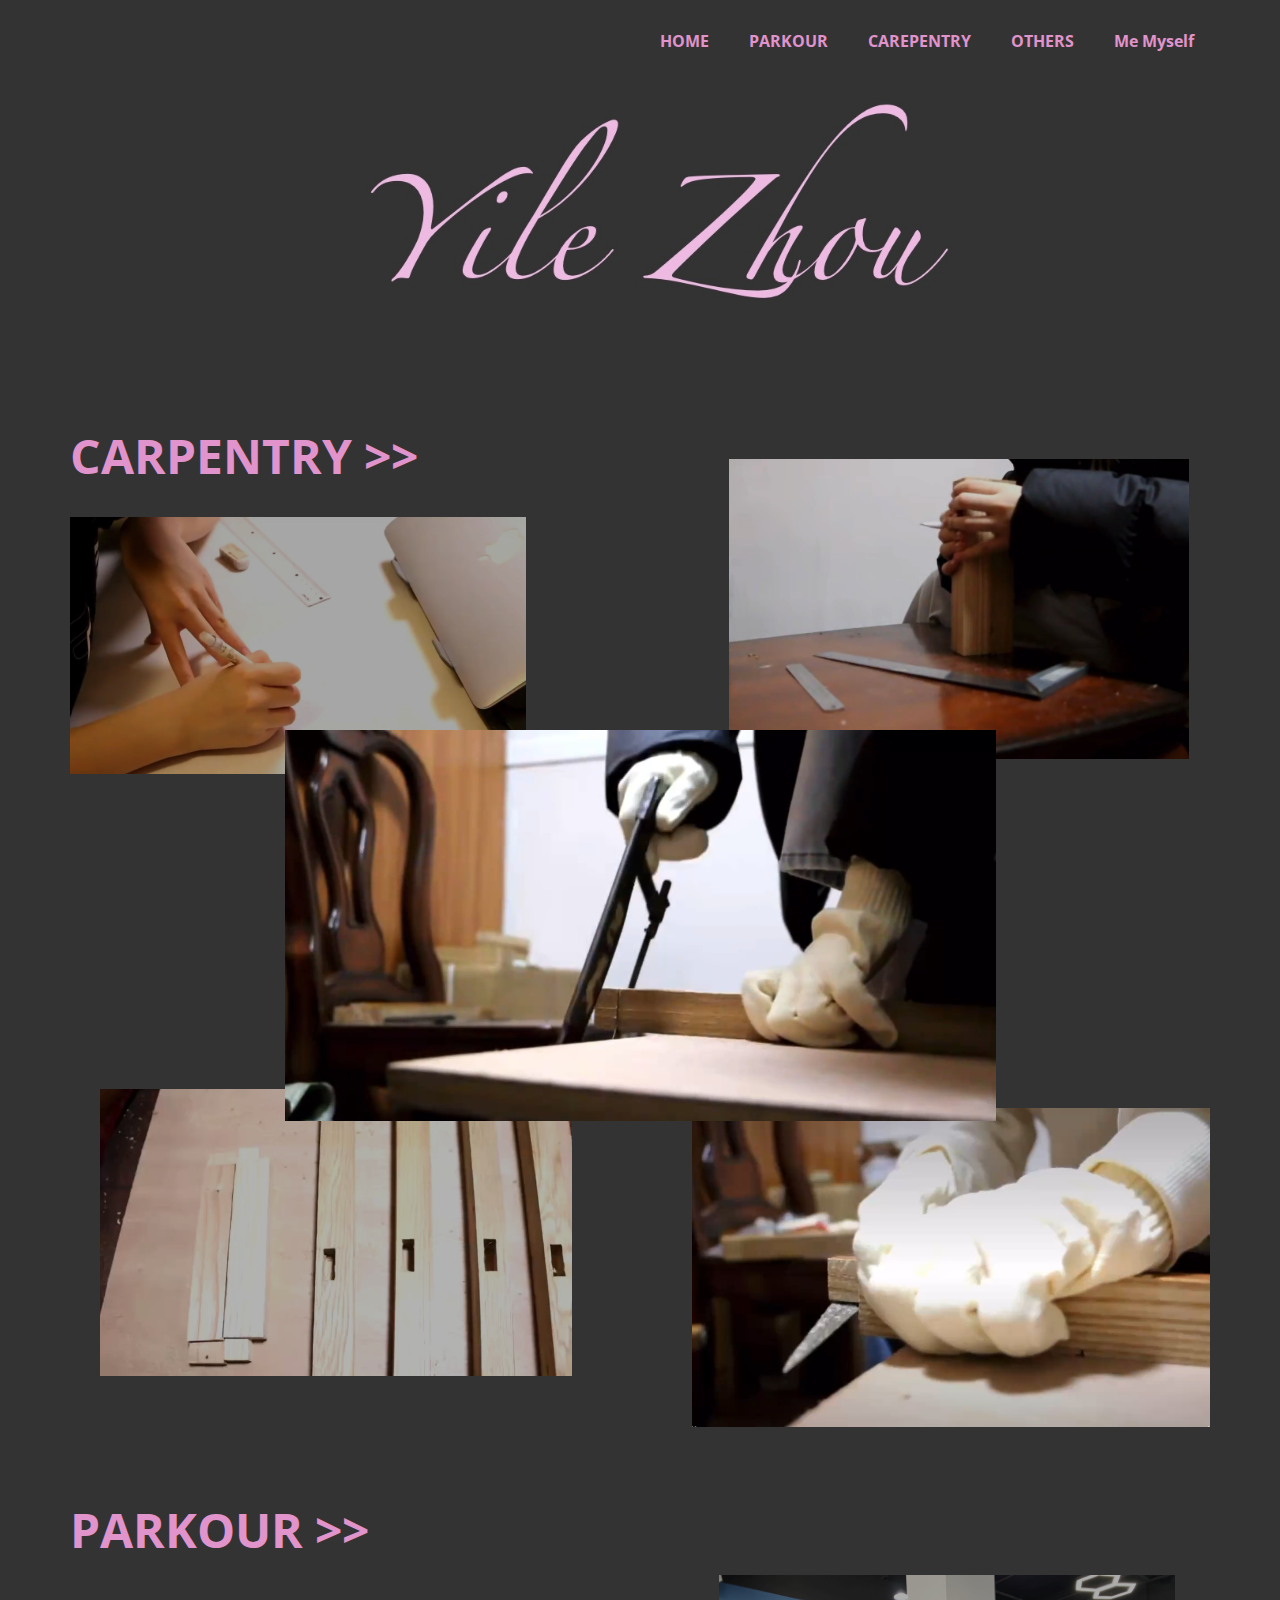
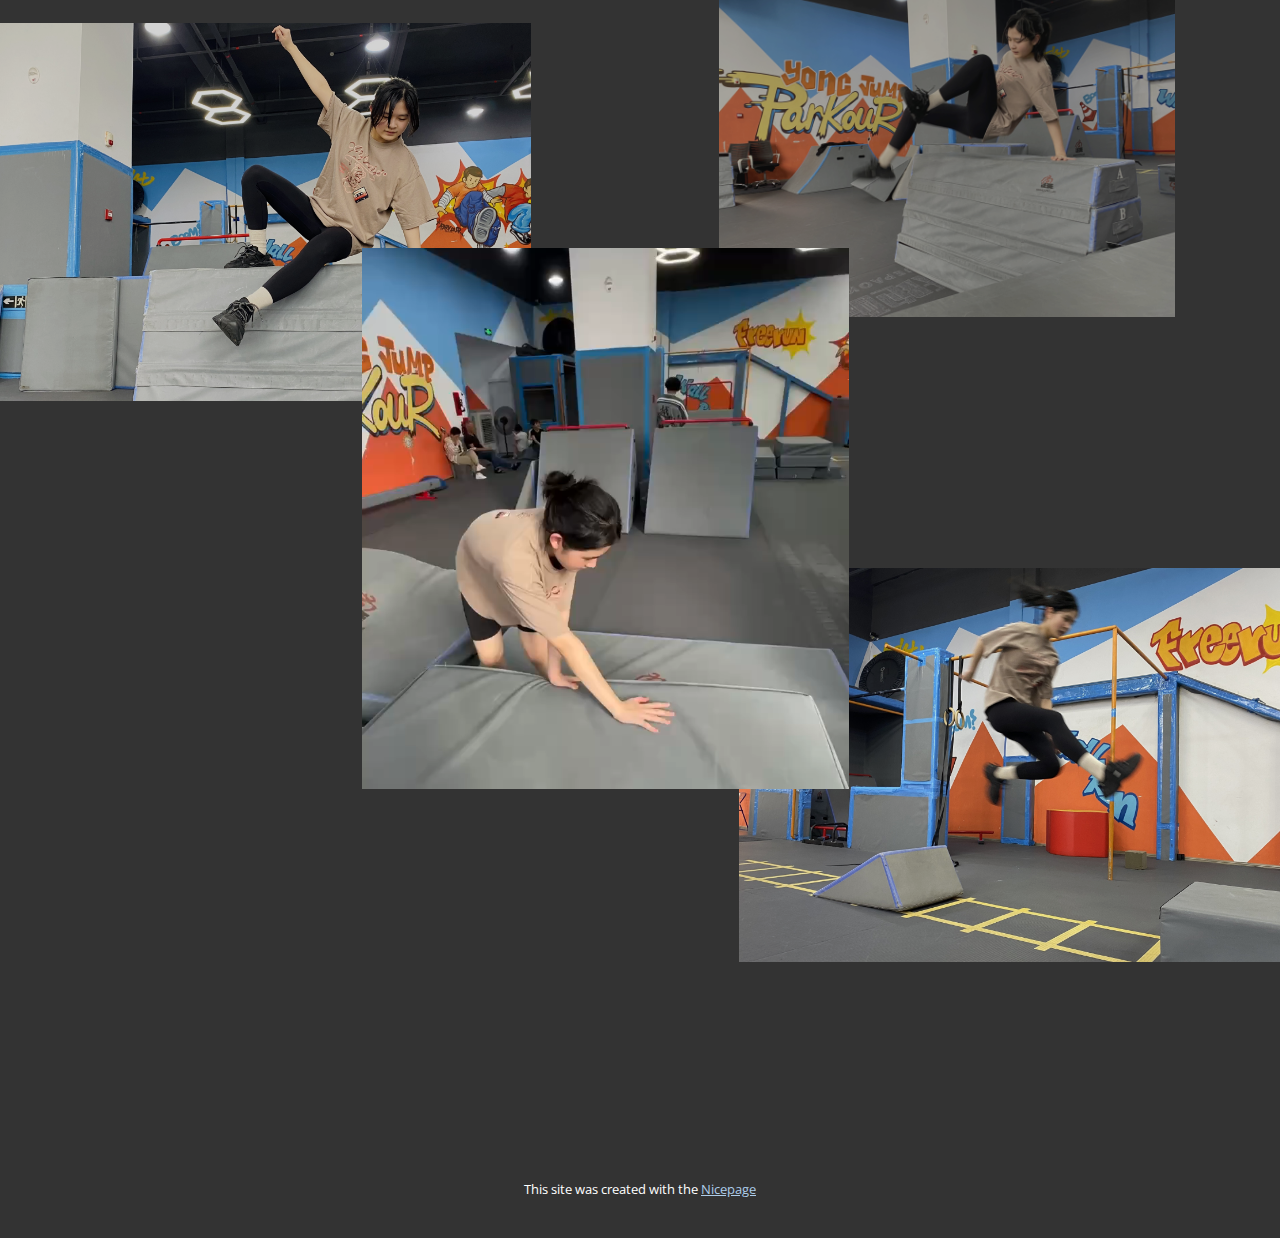
==== index.html @ 77e37a53 "Add files via upload" ====
<!DOCTYPE html>
<html style="font-size: 16px;" lang="en"><head>
    <meta name="viewport" content="width=device-width, initial-scale=1.0">
    <meta charset="utf-8">
    <meta name="keywords" content="PARKOUR &amp;gt;&amp;gt;, CARPENTRY &amp;gt;&amp;gt;">
    <meta name="description" content="">
    <title>Home</title>
    <link rel="stylesheet" href="nicepage.css" media="screen">
<link rel="stylesheet" href="index.css" media="screen">
    <script class="u-script" type="text/javascript" src="jquery.js" defer=""></script>
    <script class="u-script" type="text/javascript" src="nicepage.js" defer=""></script>
    <meta name="generator" content="Nicepage 6.19.6, nicepage.com">
    <link id="u-theme-google-font" rel="stylesheet" href="https://fonts.googleapis.com/css?family=Roboto:100,100i,300,300i,400,400i,500,500i,700,700i,900,900i|Open+Sans:300,300i,400,400i,500,500i,600,600i,700,700i,800,800i">
    
    
    
    
    
    <script type="application/ld+json">{
		"@context": "http://schema.org",
		"@type": "Organization",
		"name": ""
}</script>
    <meta name="theme-color" content="#478ac9">
    <meta property="og:title" content="Home">
    <meta property="og:type" content="website">
  <meta data-intl-tel-input-cdn-path="intlTelInput/"></head>
  <body data-home-page="Home.html" data-home-page-title="Home" data-path-to-root="./" data-include-products="false" class="u-body u-overlap u-overlap-transparent u-xl-mode" data-lang="en"><header class="u-clearfix u-header u-header" id="sec-a89b"><div class="u-clearfix u-sheet u-sheet-1">
        <nav class="u-menu u-menu-one-level u-offcanvas u-menu-1">
          <div class="menu-collapse" style="font-size: 1rem; letter-spacing: 0px; font-weight: 700;">
            <a class="u-button-style u-custom-left-right-menu-spacing u-custom-padding-bottom u-custom-text-active-color u-custom-text-color u-custom-text-hover-color u-custom-top-bottom-menu-spacing u-nav-link u-text-active-palette-1-base u-text-hover-palette-2-base" href="#">
              <svg class="u-svg-link" viewBox="0 0 24 24"><use xlink:href="#menu-hamburger"></use></svg>
              <svg class="u-svg-content" version="1.1" id="menu-hamburger" viewBox="0 0 16 16" x="0px" y="0px" xmlns:xlink="http://www.w3.org/1999/xlink" xmlns="http://www.w3.org/2000/svg"><g><rect y="1" width="16" height="2"></rect><rect y="7" width="16" height="2"></rect><rect y="13" width="16" height="2"></rect>
</g></svg>
            </a>
          </div>
          <div class="u-custom-menu u-nav-container">
            <ul class="u-nav u-unstyled u-nav-1"><li class="u-nav-item"><a class="u-button-style u-nav-link u-text-active-white u-text-custom-color-5 u-text-hover-custom-color-6" href="product-Home.html" style="padding: 10px 20px;">HOME</a>
</li><li class="u-nav-item"><a class="u-button-style u-nav-link u-text-active-white u-text-custom-color-5 u-text-hover-custom-color-6" href="PARKOUR-page.html" style="padding: 10px 20px;">PARKOUR</a>
</li><li class="u-nav-item"><a class="u-button-style u-nav-link u-text-active-white u-text-custom-color-5 u-text-hover-custom-color-6" href="CARPENTRY-page.html" style="padding: 10px 20px;">CAREPENTRY</a>
</li><li class="u-nav-item"><a class="u-button-style u-nav-link u-text-active-white u-text-custom-color-5 u-text-hover-custom-color-6" href="Others-page.html" style="padding: 10px 20px;">OTHERS</a>
</li><li class="u-nav-item"><a class="u-button-style u-nav-link u-text-active-white u-text-custom-color-5 u-text-hover-custom-color-6" href="Me-Myself.html" style="padding: 10px 20px;">Me Myself</a>
</li></ul>
          </div>
          <div class="u-custom-menu u-nav-container-collapse">
            <div class="u-black u-container-style u-inner-container-layout u-opacity u-opacity-95 u-sidenav">
              <div class="u-inner-container-layout u-sidenav-overflow">
                <div class="u-menu-close"></div>
                <ul class="u-align-center u-nav u-popupmenu-items u-unstyled u-nav-2"><li class="u-nav-item"><a class="u-button-style u-nav-link" href="product-Home.html">HOME</a>
</li><li class="u-nav-item"><a class="u-button-style u-nav-link" href="PARKOUR-page.html">PARKOUR</a>
</li><li class="u-nav-item"><a class="u-button-style u-nav-link" href="CARPENTRY-page.html">CAREPENTRY</a>
</li><li class="u-nav-item"><a class="u-button-style u-nav-link" href="Others-page.html">OTHERS</a>
</li><li class="u-nav-item"><a class="u-button-style u-nav-link" href="Me-Myself.html">Me Myself</a>
</li></ul>
              </div>
            </div>
            <div class="u-black u-menu-overlay u-opacity u-opacity-70"></div>
          </div>
        </nav>
      </div></header>
    <section class="u-clearfix u-image u-section-1" id="sec-f26d" data-image-width="1621" data-image-height="582"></section>
    <section class="u-clearfix u-grey-80 u-section-2" id="sec-df31">
      <div class="u-clearfix u-sheet u-sheet-1">
        <h2 class="u-text u-text-grey-10 u-text-1"></h2>
        <a class="u-active-none u-border-none u-btn u-button-link u-button-style u-hover-none u-none u-text-custom-color-5 u-btn-1" href="#">CARPENTRY &gt;&gt;</a>
        <div class="u-opacity u-opacity-80 u-shading u-uploaded-video u-video u-video-contain u-video-1">
          <div class="embed-responsive">
            <video class="embed-responsive-item" data-autoplay="1" muted="1" autoplay="autoplay" playsinline="">
              <source src="files/QuiereJ.Y2024-10-1012.42.42.mp4" type="video/mp4">
              <p>Your browser does not support HTML5 video.</p>
            </video>
          </div>
        </div>
        <div class="u-opacity u-opacity-50 u-shading u-uploaded-video u-video u-video-contain u-video-2">
          <div class="embed-responsive">
            <video class="embed-responsive-item" data-autoplay="1" muted="1" autoplay="autoplay" playsinline="">
              <source src="files/QuiereJ.Y2024-10-1012.42.52.mp4" type="video/mp4">
              <p>Your browser does not support HTML5 video.</p>
            </video>
          </div>
        </div>
        <div class="u-opacity u-opacity-35 u-uploaded-video u-video u-video-contain u-video-3">
          <div class="embed-responsive">
            <video class="embed-responsive-item" data-autoplay="1" muted="1" autoplay="autoplay" playsinline="">
              <source src="files/QuiereJ.Y2024-10-1012.42.50.mp4" type="video/mp4">
              <p>Your browser does not support HTML5 video.</p>
            </video>
          </div>
        </div>
        <div class="u-opacity u-opacity-55 u-shading u-uploaded-video u-video u-video-contain u-video-4">
          <div class="embed-responsive">
            <video class="embed-responsive-item" data-autoplay="1" muted="1" autoplay="autoplay" playsinline="">
              <source src="files/QuiereJ.Y2024-10-1012.42.54.mp4" type="video/mp4">
              <p>Your browser does not support HTML5 video.</p>
            </video>
          </div>
        </div>
        <div class="u-opacity u-opacity-65 u-uploaded-video u-video u-video-contain u-video-5">
          <div class="embed-responsive">
            <video class="embed-responsive-item" data-autoplay="1" muted="1" autoplay="autoplay" playsinline="">
              <source src="files/QuiereJ.Y2024-10-1012.41.39.mp4" type="video/mp4">
              <p>Your browser does not support HTML5 video.</p>
            </video>
          </div>
        </div>
      </div>
    </section>
    <section class="u-clearfix u-grey-80 u-section-3" id="sec-1d22">
      <a class="u-active-none u-border-none u-btn u-button-link u-button-style u-hover-none u-none u-text-custom-color-5 u-btn-1" href="#">PARKOUR &gt;&gt;</a>
      <img class="u-image u-image-default u-opacity u-opacity-80 u-image-1" src="images/Home2.jpg" alt="" data-image-width="4032" data-image-height="3024">
      <img class="u-image u-image-default u-image-2" src="images/Home1.jpg" alt="" data-image-width="3483" data-image-height="2612">
      <img class="u-image u-image-default u-image-3" src="images/Home3.jpg" alt="" data-image-width="3812" data-image-height="2712">
      <div class="u-opacity u-opacity-85 u-uploaded-video u-video u-video-contain u-video-1">
        <div class="embed-responsive">
          <video class="embed-responsive-item" data-autoplay="1" muted="1" autoplay="autoplay" playsinline="">
            <source src="files/Home.mp4" type="video/mp4">
            <p>Your browser does not support HTML5 video.</p>
          </video>
        </div>
      </div>
    </section>
    
    
    
    
    <section class="u-backlink u-clearfix u-grey-80">
      <p class="u-text">
        <span>This site was created with the </span>
        <a class="u-link" href="https://nicepage.com/" target="_blank" rel="nofollow">
          <span>Nicepage</span>
        </a>
      </p>
    </section>
  
</body></html>
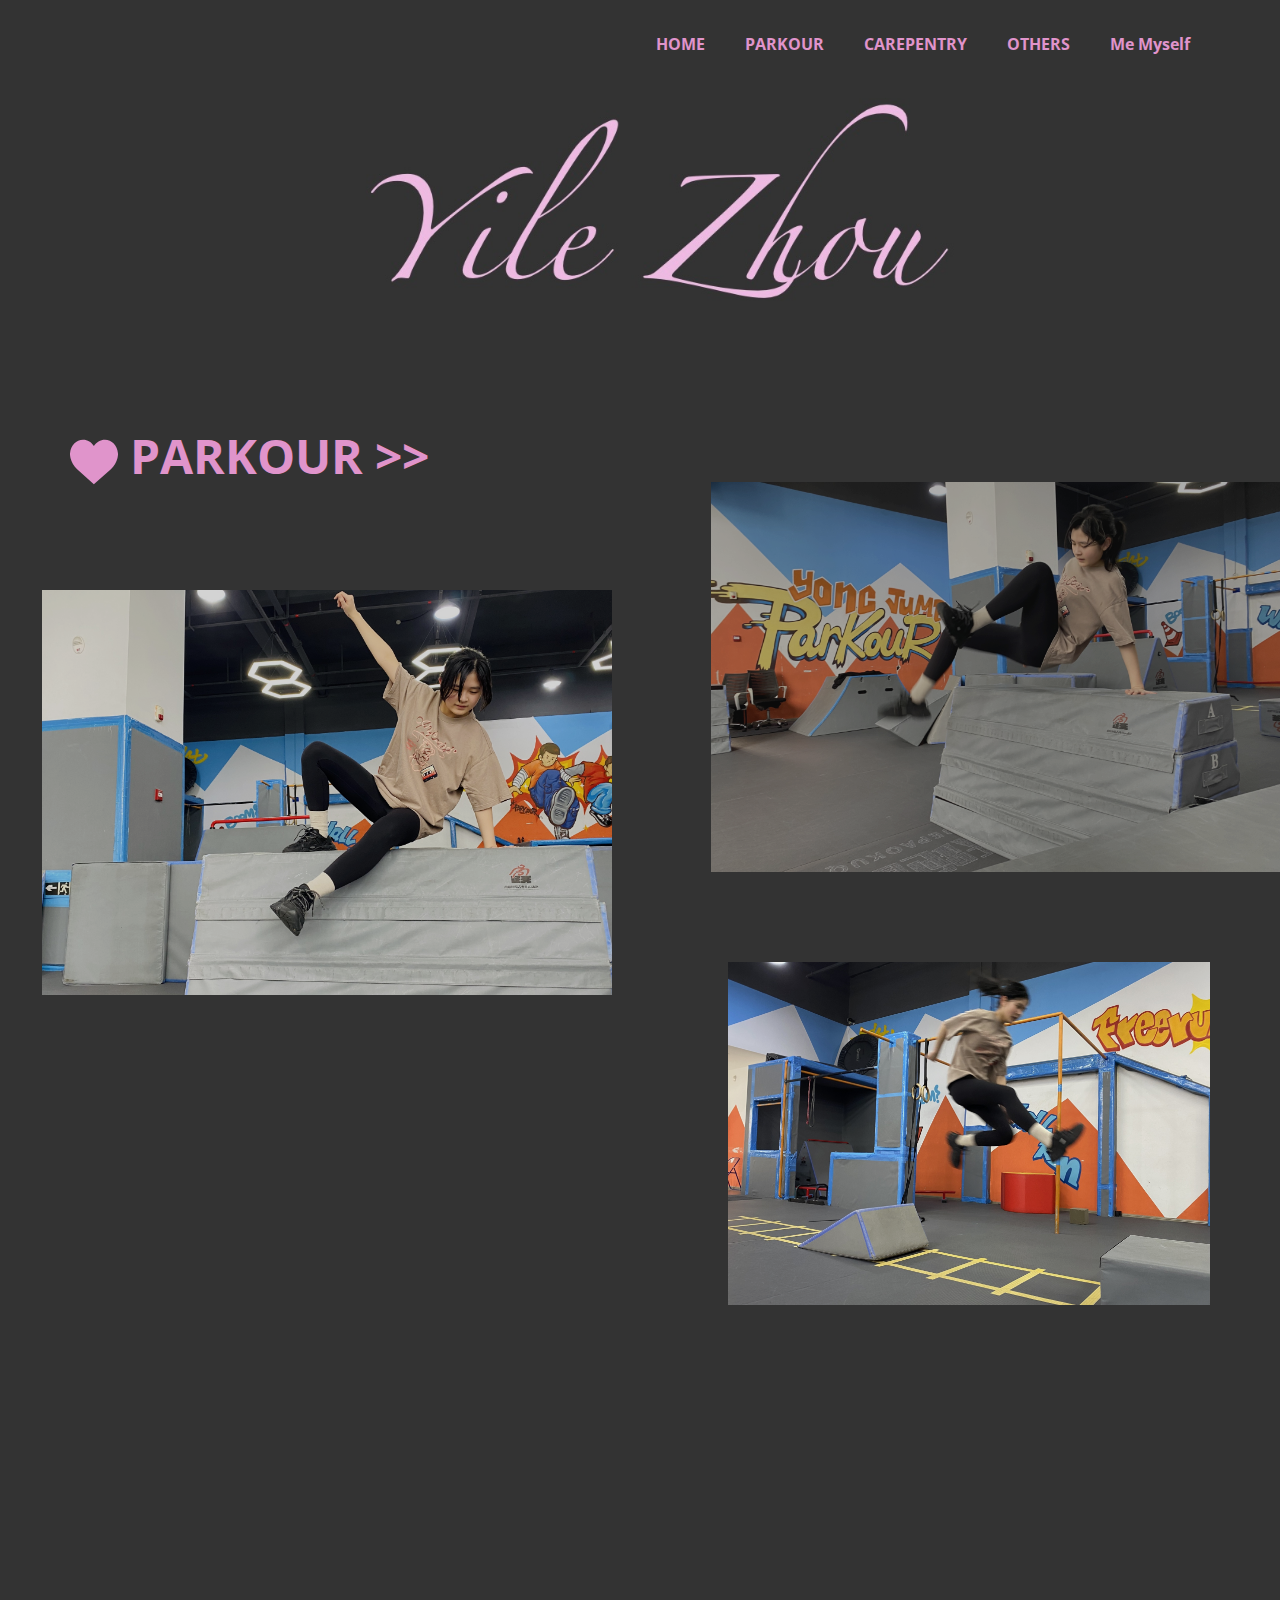
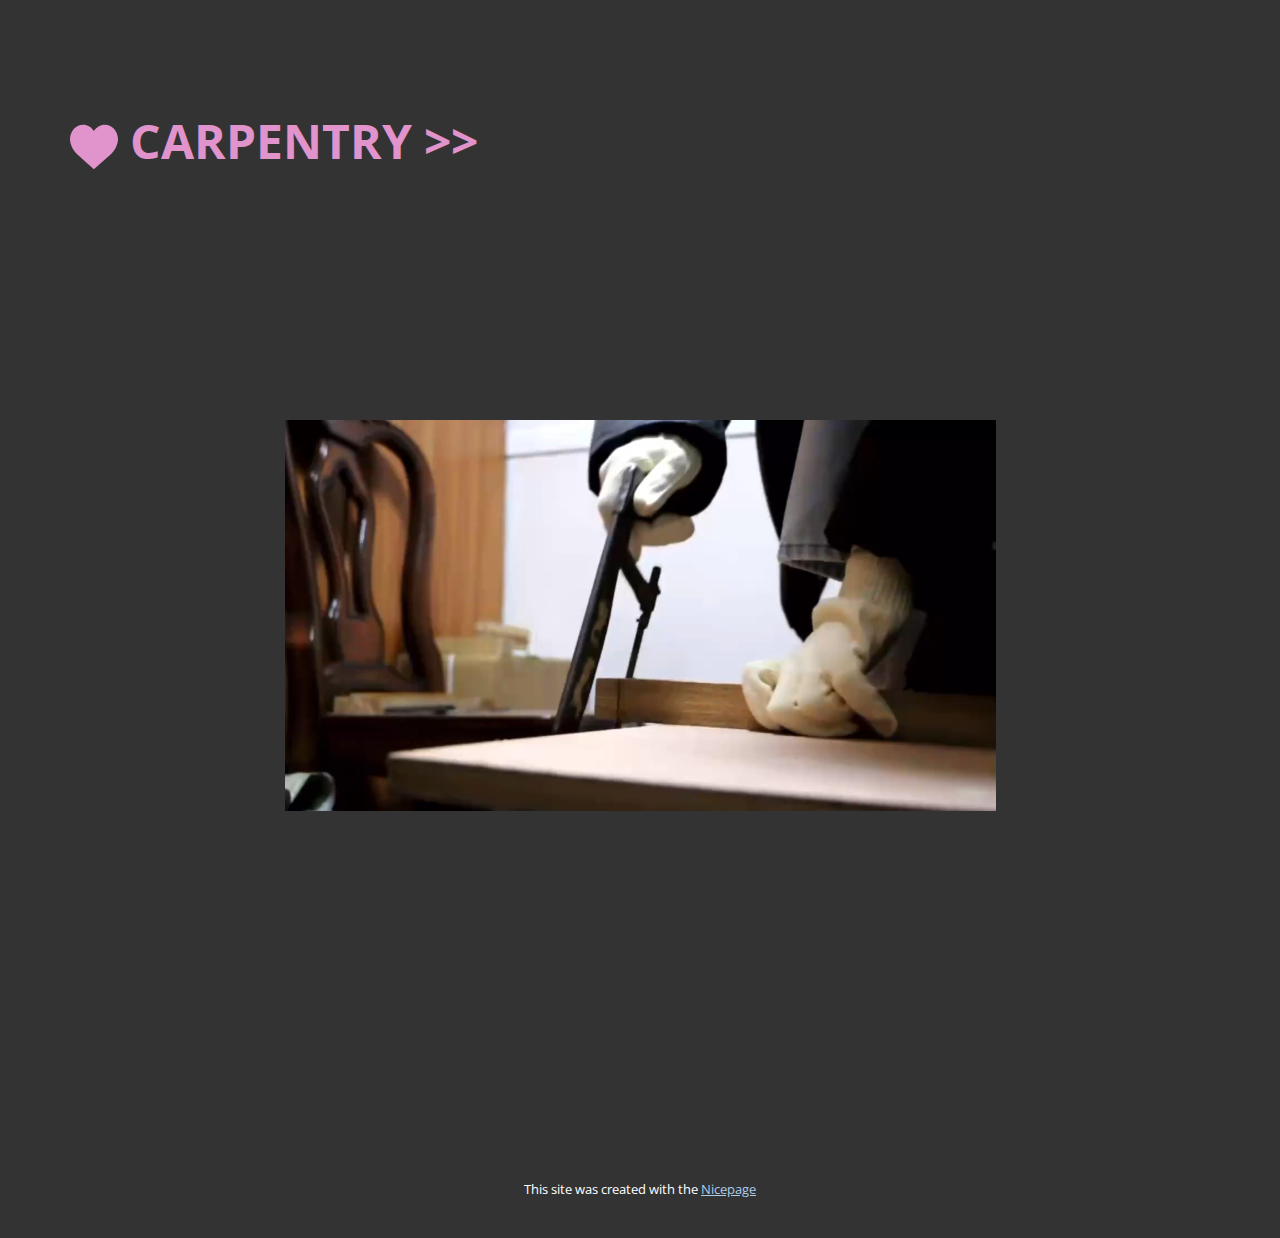
==== commit 248b7054: "123" ====
--- a/index.html
+++ b/index.html
@@ -59,10 +59,32 @@
         </nav>
       </div></header>
     <section class="u-clearfix u-image u-section-1" id="sec-f26d" data-image-width="1621" data-image-height="582"></section>
-    <section class="u-clearfix u-grey-80 u-section-2" id="sec-df31">
+    <section class="u-clearfix u-grey-80 u-section-2" id="sec-1d22">
+      <a class="u-active-none u-border-none u-btn u-button-link u-button-style u-hover-none u-none u-text-custom-color-5 u-btn-1" href="PARKOUR-page.html"><span class="u-icon"><svg class="u-svg-content" viewBox="0 0 51.997 51.997" x="0px" y="0px" style="width: 1em; height: 1em;"><path d="M51.911,16.242C51.152,7.888,45.239,1.827,37.839,1.827c-4.93,0-9.444,2.653-11.984,6.905
+	c-2.517-4.307-6.846-6.906-11.697-6.906c-7.399,0-13.313,6.061-14.071,14.415c-0.06,0.369-0.306,2.311,0.442,5.478
+	c1.078,4.568,3.568,8.723,7.199,12.013l18.115,16.439l18.426-16.438c3.631-3.291,6.121-7.445,7.199-12.014
+	C52.216,18.553,51.97,16.611,51.911,16.242z"></path></svg></span>&nbsp;PARKOUR &gt;&gt;
+      </a>
+      <img class="u-image u-image-default u-opacity u-opacity-80 u-image-1" src="images/Home2.jpg" alt="" data-image-width="4032" data-image-height="3024">
+      <img class="u-image u-image-default u-image-2" src="images/Home1.jpg" alt="" data-image-width="3483" data-image-height="2612">
+      <img class="u-image u-image-default u-image-3" src="images/Home3.jpg" alt="" data-image-width="3812" data-image-height="2712">
+      <div class="u-opacity u-opacity-85 u-uploaded-video u-video u-video-contain u-video-1">
+        <div class="embed-responsive">
+          <video class="embed-responsive-item" data-autoplay="1" muted="1" autoplay="autoplay" playsinline="">
+            <source src="files/Home.mp4" type="video/mp4">
+            <p>Your browser does not support HTML5 video.</p>
+          </video>
+        </div>
+      </div>
+    </section>
+    <section class="u-clearfix u-grey-80 u-section-3" id="sec-df31">
       <div class="u-clearfix u-sheet u-sheet-1">
         <h2 class="u-text u-text-grey-10 u-text-1"></h2>
-        <a class="u-active-none u-border-none u-btn u-button-link u-button-style u-hover-none u-none u-text-custom-color-5 u-btn-1" href="#">CARPENTRY &gt;&gt;</a>
+        <a class="u-active-none u-border-none u-btn u-button-link u-button-style u-hover-none u-none u-text-custom-color-5 u-btn-1" href="CARPENTRY-page.html"><span class="u-icon"><svg class="u-svg-content" viewBox="0 0 51.997 51.997" x="0px" y="0px" style="width: 1em; height: 1em;"><path d="M51.911,16.242C51.152,7.888,45.239,1.827,37.839,1.827c-4.93,0-9.444,2.653-11.984,6.905
+	c-2.517-4.307-6.846-6.906-11.697-6.906c-7.399,0-13.313,6.061-14.071,14.415c-0.06,0.369-0.306,2.311,0.442,5.478
+	c1.078,4.568,3.568,8.723,7.199,12.013l18.115,16.439l18.426-16.438c3.631-3.291,6.121-7.445,7.199-12.014
+	C52.216,18.553,51.97,16.611,51.911,16.242z"></path></svg></span>&nbsp;CARPENTRY &gt;&gt;
+        </a>
         <div class="u-opacity u-opacity-80 u-shading u-uploaded-video u-video u-video-contain u-video-1">
           <div class="embed-responsive">
             <video class="embed-responsive-item" data-autoplay="1" muted="1" autoplay="autoplay" playsinline="">
@@ -105,20 +127,6 @@
         </div>
       </div>
     </section>
-    <section class="u-clearfix u-grey-80 u-section-3" id="sec-1d22">
-      <a class="u-active-none u-border-none u-btn u-button-link u-button-style u-hover-none u-none u-text-custom-color-5 u-btn-1" href="#">PARKOUR &gt;&gt;</a>
-      <img class="u-image u-image-default u-opacity u-opacity-80 u-image-1" src="images/Home2.jpg" alt="" data-image-width="4032" data-image-height="3024">
-      <img class="u-image u-image-default u-image-2" src="images/Home1.jpg" alt="" data-image-width="3483" data-image-height="2612">
-      <img class="u-image u-image-default u-image-3" src="images/Home3.jpg" alt="" data-image-width="3812" data-image-height="2712">
-      <div class="u-opacity u-opacity-85 u-uploaded-video u-video u-video-contain u-video-1">
-        <div class="embed-responsive">
-          <video class="embed-responsive-item" data-autoplay="1" muted="1" autoplay="autoplay" playsinline="">
-            <source src="files/Home.mp4" type="video/mp4">
-            <p>Your browser does not support HTML5 video.</p>
-          </video>
-        </div>
-      </div>
-    </section>
     
     
     
--- a/nicepage.css
+++ b/nicepage.css
@@ -43641,7 +43641,7 @@
 }
 
 .u-header .u-menu-1 {
-  margin: 23px -4px 35px auto;
+  margin: 26px 0 32px auto;
 }
 
 .u-header .u-nav-1 {
@@ -43655,7 +43655,7 @@
 @media (max-width: 1199px) {
   .u-header .u-menu-1 {
     width: auto;
-    margin-right: -4px;
+    margin-right: 0;
   }
 
   .u-header .u-nav-1 {
@@ -43670,11 +43670,11 @@
 }
 
 .u-footer .u-sheet-1 {
-  min-height: 95px;
+  min-height: 73px;
 }
 
 .u-footer .u-text-1 {
-  margin: 23px 363px 50px 360px;
+  margin: 0 363px 50px 360px;
 }
 @media (max-width: 1199px) {
   .u-footer .u-sheet-1 {
--- a/index.css
+++ b/index.css
@@ -10,17 +10,182 @@
   }
 } .u-section-2 {
   background-image: none;
-}
-
-.u-section-2 .u-sheet-1 {
+  min-height: 1285px;
+}
+
+.u-section-2 .u-btn-1 {
+  background-image: none;
+  font-weight: 700;
+  font-size: 3rem;
+  margin: 40px auto 0 calc(((100% - 1140px) / 2));
+  padding: 0;
+}
+
+.u-section-2 .u-image-1 {
+  width: 569px;
+  height: 390px;
+  filter: brightness(0.8);
+  margin: -18px 0 0 auto;
+}
+
+.u-section-2 .u-image-2 {
+  width: 570px;
+  height: 405px;
+  filter: brightness(0.85);
+  margin: -282px auto 0 calc(((100% - 1140px) / 2)  + -28px);
+}
+
+.u-section-2 .u-image-3 {
+  width: 482px;
+  height: 343px;
+  filter: brightness(0.95);
+  margin: -33px calc(((100% - 1140px) / 2)) 0 auto;
+}
+
+.u-section-2 .u-video-1 {
+  width: 558px;
+  height: 558px;
+  margin: -240px auto 40px calc(((100% - 1140px) / 2)  + 63px);
+}
+
+@media (max-width: 1199px) {
+   .u-section-2 {
+    min-height: 1264px;
+  }
+
+  .u-section-2 .u-btn-1 {
+    margin-left: calc(((100% - 940px) / 2));
+  }
+
+  .u-section-2 .u-image-1 {
+    margin-right: calc(((100% - 940px) / 2));
+  }
+
+  .u-section-2 .u-image-2 {
+    margin-left: calc(((100% - 940px) / 2) + -28px);
+  }
+
+  .u-section-2 .u-image-3 {
+    height: 393px;
+    margin-right: calc(((100% - 940px) / 2));
+  }
+
+  .u-section-2 .u-video-1 {
+    margin-top: -713px;
+    margin-left: calc(((100% - 940px) / 2));
+  }
+}
+
+@media (max-width: 991px) {
+   .u-section-2 {
+    min-height: 1142px;
+  }
+
+  .u-section-2 .u-btn-1 {
+    margin-left: calc(((100% - 720px) / 2));
+  }
+
+  .u-section-2 .u-image-1 {
+    margin-right: calc(((100% - 720px) / 2));
+  }
+
+  .u-section-2 .u-image-2 {
+    margin-left: calc(((100% - 720px) / 2) + -28px);
+  }
+
+  .u-section-2 .u-image-3 {
+    margin-right: calc(((100% - 720px) / 2));
+  }
+
+  .u-section-2 .u-video-1 {
+    margin-left: calc(((100% - 720px) / 2));
+  }
+}
+
+@media (max-width: 767px) {
+   .u-section-2 {
+    min-height: 1041px;
+  }
+
+  .u-section-2 .u-btn-1 {
+    margin-left: calc(((100% - 540px) / 2));
+  }
+
+  .u-section-2 .u-image-1 {
+    width: 540px;
+    height: 370px;
+    margin-right: calc(((100% - 540px) / 2));
+  }
+
+  .u-section-2 .u-image-2 {
+    width: 540px;
+    height: 384px;
+    margin-top: -262px;
+    margin-left: calc(((100% - 540px) / 2));
+  }
+
+  .u-section-2 .u-image-3 {
+    height: 392px;
+    margin-top: -12px;
+    margin-right: calc(((100% - 540px) / 2));
+  }
+
+  .u-section-2 .u-video-1 {
+    width: 540px;
+    height: 540px;
+    margin-top: -712px;
+    margin-left: calc(((100% - 540px) / 2));
+  }
+}
+
+@media (max-width: 575px) {
+   .u-section-2 {
+    min-height: 646px;
+  }
+
+  .u-section-2 .u-btn-1 {
+    margin-left: calc(((100% - 340px) / 2));
+  }
+
+  .u-section-2 .u-image-1 {
+    width: 340px;
+    height: 233px;
+    margin-right: calc(((100% - 340px) / 2));
+  }
+
+  .u-section-2 .u-image-2 {
+    width: 340px;
+    height: 242px;
+    margin-top: -125px;
+    margin-left: calc(((100% - 340px) / 2));
+  }
+
+  .u-section-2 .u-image-3 {
+    width: 340px;
+    height: 242px;
+    margin-top: 130px;
+    margin-right: calc(((100% - 340px) / 2));
+  }
+
+  .u-section-2 .u-video-1 {
+    width: 340px;
+    height: 340px;
+    margin-top: -139px;
+    margin-left: calc(((100% - 340px) / 2));
+  }
+} .u-section-3 {
+  background-image: none;
+}
+
+.u-section-3 .u-sheet-1 {
   min-height: 1074px;
 }
 
-.u-section-2 .u-text-1 {
+.u-section-3 .u-text-1 {
   margin: 58px 10px 0;
 }
 
-.u-section-2 .u-btn-1 {
+.u-section-3 .u-btn-1 {
   background-image: none;
   font-weight: 700;
   font-size: 3rem;
@@ -28,91 +193,91 @@
   padding: 0;
 }
 
-.u-section-2 .u-video-1 {
+.u-section-3 .u-video-1 {
   width: 456px;
   height: 300px;
   filter: brightness(0.65);
   margin: 0 auto 0 0;
 }
 
-.u-section-2 .u-video-2 {
+.u-section-3 .u-video-2 {
   width: 472px;
   height: 322px;
   filter: brightness(0.7);
   margin: 277px auto 0 30px;
 }
 
-.u-section-2 .u-video-3 {
+.u-section-3 .u-video-3 {
   width: 518px;
   height: 348px;
   margin: -300px 0 0 auto;
 }
 
-.u-section-2 .u-video-4 {
+.u-section-3 .u-video-4 {
   width: 533px;
   height: 300px;
   filter: brightness(0.8);
   margin: -983px -15px 0 auto;
 }
 
-.u-section-2 .u-video-5 {
+.u-section-3 .u-video-5 {
   width: 711px;
   height: 521px;
   margin: -94px auto 60px;
 }
 
 @media (max-width: 1199px) {
-  .u-section-2 .u-text-1 {
+  .u-section-3 .u-text-1 {
     margin-left: 0;
     margin-right: 0;
   }
 
-  .u-section-2 .u-video-3 {
+  .u-section-3 .u-video-3 {
     filter: brightness(0.85);
   }
 
-  .u-section-2 .u-video-4 {
+  .u-section-3 .u-video-4 {
     margin-top: -982px;
   }
 
-  .u-section-2 .u-video-5 {
+  .u-section-3 .u-video-5 {
     filter: brightness(0.7);
   }
 }
 
 @media (max-width: 767px) {
-  .u-section-2 .u-sheet-1 {
+  .u-section-3 .u-sheet-1 {
     min-height: 949px;
   }
 
-  .u-section-2 .u-video-5 {
+  .u-section-3 .u-video-5 {
     width: 540px;
     height: 396px;
   }
 }
 
 @media (max-width: 575px) {
-  .u-section-2 .u-sheet-1 {
+  .u-section-3 .u-sheet-1 {
     min-height: 407px;
   }
 
-  .u-section-2 .u-text-1 {
+  .u-section-3 .u-text-1 {
     margin-left: 400px;
     margin-right: 400px;
   }
 
-  .u-section-2 .u-btn-1 {
+  .u-section-3 .u-btn-1 {
     margin-left: 400px;
   }
 
-  .u-section-2 .u-video-1 {
+  .u-section-3 .u-video-1 {
     width: 340px;
     height: 224px;
     margin-top: 131px;
     margin-left: 400px;
   }
 
-  .u-section-2 .u-video-2 {
+  .u-section-3 .u-video-2 {
     width: 340px;
     height: 232px;
     margin-top: 183px;
@@ -120,167 +285,24 @@
     margin-left: 0;
   }
 
-  .u-section-2 .u-video-3 {
+  .u-section-3 .u-video-3 {
     width: 340px;
     height: 228px;
     margin-top: 246px;
     margin-left: 400px;
   }
 
-  .u-section-2 .u-video-4 {
+  .u-section-3 .u-video-4 {
     width: 340px;
     height: 191px;
     margin-top: -1114px;
     margin-right: 0;
   }
 
-  .u-section-2 .u-video-5 {
+  .u-section-3 .u-video-5 {
     width: 340px;
     height: 249px;
     margin-top: 15px;
     margin-right: 440px;
   }
-} .u-section-3 {
-  background-image: none;
-  min-height: 1285px;
-}
-
-.u-section-3 .u-btn-1 {
-  background-image: none;
-  font-weight: 700;
-  font-size: 3rem;
-  margin: 40px auto 0 calc(((100% - 1140px) / 2));
-  padding: 0;
-}
-
-.u-section-3 .u-image-1 {
-  width: 456px;
-  height: 342px;
-  filter: brightness(0.8);
-  margin: 6px calc(((100% - 1140px) / 2)  + 35px) 0 auto;
-}
-
-.u-section-3 .u-image-2 {
-  width: 531px;
-  height: 378px;
-  filter: brightness(0.85);
-  margin: -294px auto 0 0;
-}
-
-.u-section-3 .u-image-3 {
-  width: 541px;
-  height: 394px;
-  filter: brightness(0.95);
-  margin: 167px 0 0 auto;
-}
-
-.u-section-3 .u-video-1 {
-  width: 976px;
-  height: 541px;
-  margin: -714px auto 60px calc(((100% - 1140px) / 2)  + 47px);
-}
-
-@media (max-width: 1199px) {
-   .u-section-3 {
-    min-height: 1264px;
-  }
-
-  .u-section-3 .u-btn-1 {
-    margin-left: calc(((100% - 940px) / 2));
-  }
-
-  .u-section-3 .u-image-1 {
-    margin-right: calc(((100% - 940px) / 2) + 35px);
-  }
-
-  .u-section-3 .u-image-3 {
-    height: 393px;
-  }
-
-  .u-section-3 .u-video-1 {
-    width: 940px;
-    height: 521px;
-    margin-top: -713px;
-    margin-left: calc(((100% - 940px) / 2));
-  }
-}
-
-@media (max-width: 991px) {
-   .u-section-3 {
-    min-height: 1142px;
-  }
-
-  .u-section-3 .u-btn-1 {
-    margin-left: calc(((100% - 720px) / 2));
-  }
-
-  .u-section-3 .u-image-1 {
-    margin-right: calc(((100% - 720px) / 2) + 35px);
-  }
-
-  .u-section-3 .u-video-1 {
-    width: 720px;
-    height: 399px;
-    margin-left: calc(((100% - 720px) / 2));
-  }
-}
-
-@media (max-width: 767px) {
-   .u-section-3 {
-    min-height: 1041px;
-  }
-
-  .u-section-3 .u-btn-1 {
-    margin-left: calc(((100% - 540px) / 2));
-  }
-
-  .u-section-3 .u-image-1 {
-    margin-right: calc(((100% - 540px) / 2) + 35px);
-  }
-
-  .u-section-3 .u-image-3 {
-    width: 540px;
-    height: 392px;
-  }
-
-  .u-section-3 .u-video-1 {
-    width: 540px;
-    height: 299px;
-    margin-top: -712px;
-    margin-left: calc(((100% - 540px) / 2));
-  }
-}
-
-@media (max-width: 575px) {
-   .u-section-3 {
-    min-height: 562px;
-  }
-
-  .u-section-3 .u-btn-1 {
-    margin-left: calc(((100% - 340px) / 2));
-  }
-
-  .u-section-3 .u-image-1 {
-    width: 340px;
-    height: 255px;
-    margin-right: calc(((100% - 340px) / 2));
-  }
-
-  .u-section-3 .u-image-2 {
-    width: 340px;
-    height: 242px;
-    margin-top: -207px;
-  }
-
-  .u-section-3 .u-image-3 {
-    width: 340px;
-    height: 247px;
-  }
-
-  .u-section-3 .u-video-1 {
-    width: 340px;
-    height: 188px;
-    margin-top: -567px;
-    margin-left: calc(((100% - 340px) / 2));
-  }
 }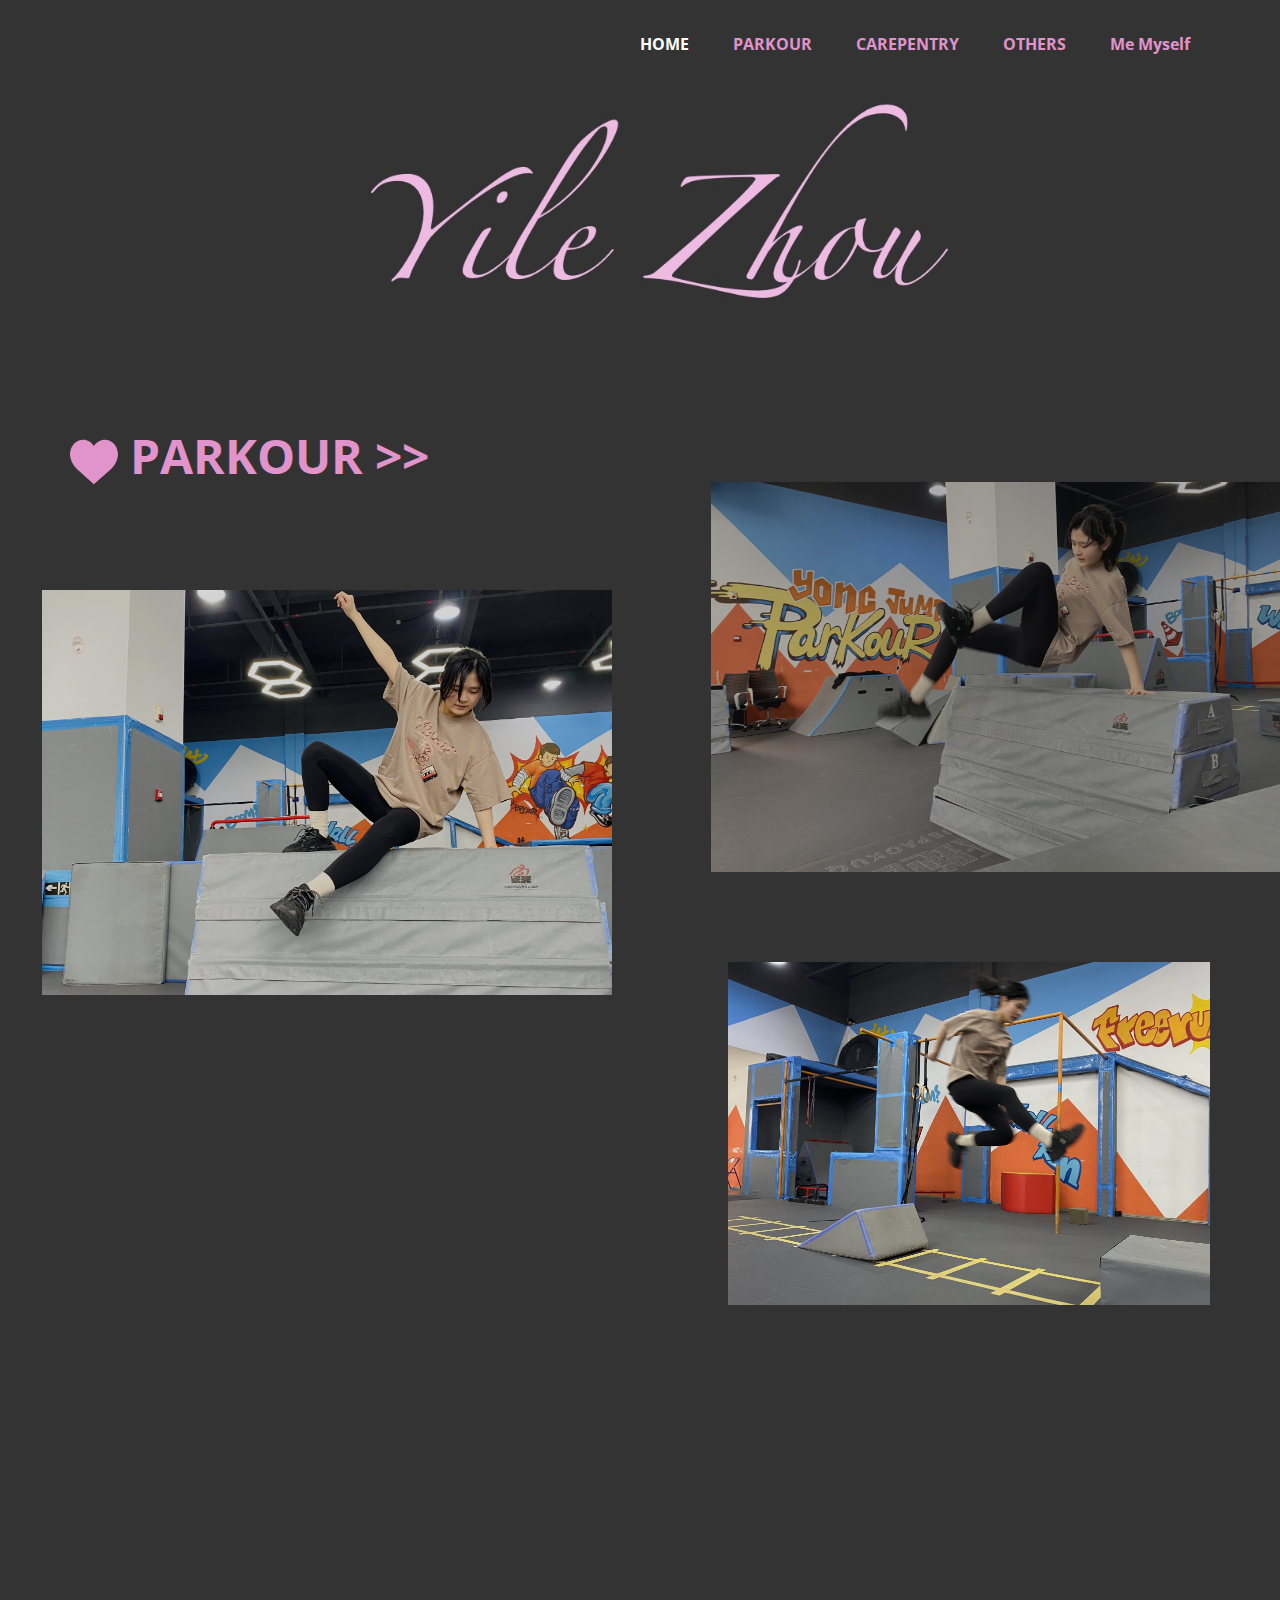
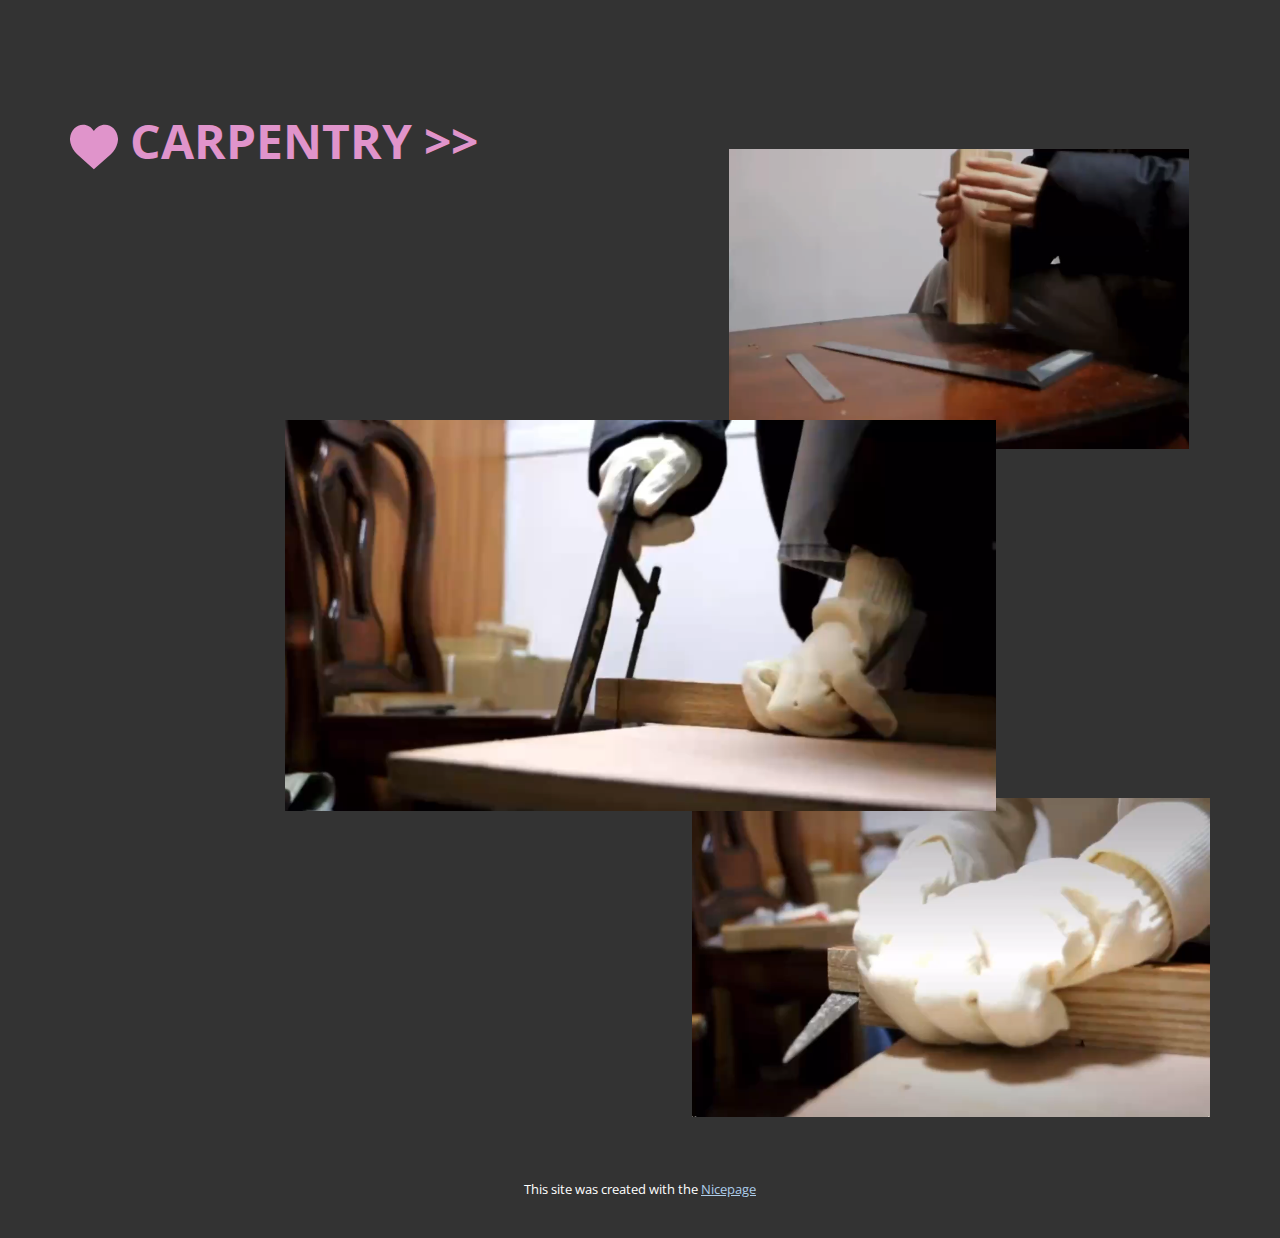
==== commit 28031081: "123" ====
--- a/index.html
+++ b/index.html
@@ -1,77 +1,236 @@
 <!DOCTYPE html>
-<html style="font-size: 16px;" lang="en"><head>
-    <meta name="viewport" content="width=device-width, initial-scale=1.0">
-    <meta charset="utf-8">
-    <meta name="keywords" content="PARKOUR &amp;gt;&amp;gt;, CARPENTRY &amp;gt;&amp;gt;">
-    <meta name="description" content="">
+<html style="font-size: 16px" lang="en">
+  <head>
+    <meta name="viewport" content="width=device-width, initial-scale=1.0" />
+    <meta charset="utf-8" />
+    <meta
+      name="keywords"
+      content="PARKOUR &amp;gt;&amp;gt;, CARPENTRY &amp;gt;&amp;gt;"
+    />
+    <meta name="description" content="" />
     <title>Home</title>
-    <link rel="stylesheet" href="nicepage.css" media="screen">
-<link rel="stylesheet" href="index.css" media="screen">
-    <script class="u-script" type="text/javascript" src="jquery.js" defer=""></script>
-    <script class="u-script" type="text/javascript" src="nicepage.js" defer=""></script>
-    <meta name="generator" content="Nicepage 6.19.6, nicepage.com">
-    <link id="u-theme-google-font" rel="stylesheet" href="https://fonts.googleapis.com/css?family=Roboto:100,100i,300,300i,400,400i,500,500i,700,700i,900,900i|Open+Sans:300,300i,400,400i,500,500i,600,600i,700,700i,800,800i">
-    
-    
-    
-    
-    
-    <script type="application/ld+json">{
-		"@context": "http://schema.org",
-		"@type": "Organization",
-		"name": ""
-}</script>
-    <meta name="theme-color" content="#478ac9">
-    <meta property="og:title" content="Home">
-    <meta property="og:type" content="website">
-  <meta data-intl-tel-input-cdn-path="intlTelInput/"></head>
-  <body data-home-page="Home.html" data-home-page-title="Home" data-path-to-root="./" data-include-products="false" class="u-body u-overlap u-overlap-transparent u-xl-mode" data-lang="en"><header class="u-clearfix u-header u-header" id="sec-a89b"><div class="u-clearfix u-sheet u-sheet-1">
+    <link rel="stylesheet" href="nicepage.css" media="screen" />
+    <link rel="stylesheet" href="index.css" media="screen" />
+    <script
+      class="u-script"
+      type="text/javascript"
+      src="jquery.js"
+      defer=""
+    ></script>
+    <script
+      class="u-script"
+      type="text/javascript"
+      src="nicepage.js"
+      defer=""
+    ></script>
+    <meta name="generator" content="Nicepage 6.19.6, nicepage.com" />
+    <link
+      id="u-theme-google-font"
+      rel="stylesheet"
+      href="https://fonts.googleapis.com/css?family=Roboto:100,100i,300,300i,400,400i,500,500i,700,700i,900,900i|Open+Sans:300,300i,400,400i,500,500i,600,600i,700,700i,800,800i"
+    />
+
+    <script type="application/ld+json">
+      {
+        "@context": "http://schema.org",
+        "@type": "Organization",
+        "name": ""
+      }
+    </script>
+    <meta name="theme-color" content="#478ac9" />
+    <meta property="og:title" content="Home" />
+    <meta property="og:type" content="website" />
+    <meta data-intl-tel-input-cdn-path="intlTelInput/" />
+  </head>
+  <body
+    data-home-page="Home.html"
+    data-home-page-title="Home"
+    data-path-to-root="./"
+    data-include-products="false"
+    class="u-body u-overlap u-overlap-transparent u-xl-mode"
+    data-lang="en"
+  >
+    <header class="u-clearfix u-header u-header" id="sec-a89b">
+      <div class="u-clearfix u-sheet u-sheet-1">
         <nav class="u-menu u-menu-one-level u-offcanvas u-menu-1">
-          <div class="menu-collapse" style="font-size: 1rem; letter-spacing: 0px; font-weight: 700;">
-            <a class="u-button-style u-custom-left-right-menu-spacing u-custom-padding-bottom u-custom-text-active-color u-custom-text-color u-custom-text-hover-color u-custom-top-bottom-menu-spacing u-nav-link u-text-active-palette-1-base u-text-hover-palette-2-base" href="#">
-              <svg class="u-svg-link" viewBox="0 0 24 24"><use xlink:href="#menu-hamburger"></use></svg>
-              <svg class="u-svg-content" version="1.1" id="menu-hamburger" viewBox="0 0 16 16" x="0px" y="0px" xmlns:xlink="http://www.w3.org/1999/xlink" xmlns="http://www.w3.org/2000/svg"><g><rect y="1" width="16" height="2"></rect><rect y="7" width="16" height="2"></rect><rect y="13" width="16" height="2"></rect>
-</g></svg>
+          <div
+            class="menu-collapse"
+            style="font-size: 1rem; letter-spacing: 0px; font-weight: 700"
+          >
+            <a
+              class="u-button-style u-custom-left-right-menu-spacing u-custom-padding-bottom u-custom-text-active-color u-custom-text-color u-custom-text-hover-color u-custom-top-bottom-menu-spacing u-nav-link u-text-active-palette-1-base u-text-hover-palette-2-base"
+              href="#"
+            >
+              <svg class="u-svg-link" viewBox="0 0 24 24">
+                <use xlink:href="#menu-hamburger"></use>
+              </svg>
+              <svg
+                class="u-svg-content"
+                version="1.1"
+                id="menu-hamburger"
+                viewBox="0 0 16 16"
+                x="0px"
+                y="0px"
+                xmlns:xlink="http://www.w3.org/1999/xlink"
+                xmlns="http://www.w3.org/2000/svg"
+              >
+                <g>
+                  <rect y="1" width="16" height="2"></rect>
+                  <rect y="7" width="16" height="2"></rect>
+                  <rect y="13" width="16" height="2"></rect>
+                </g>
+              </svg>
             </a>
           </div>
           <div class="u-custom-menu u-nav-container">
-            <ul class="u-nav u-unstyled u-nav-1"><li class="u-nav-item"><a class="u-button-style u-nav-link u-text-active-white u-text-custom-color-5 u-text-hover-custom-color-6" href="product-Home.html" style="padding: 10px 20px;">HOME</a>
-</li><li class="u-nav-item"><a class="u-button-style u-nav-link u-text-active-white u-text-custom-color-5 u-text-hover-custom-color-6" href="PARKOUR-page.html" style="padding: 10px 20px;">PARKOUR</a>
-</li><li class="u-nav-item"><a class="u-button-style u-nav-link u-text-active-white u-text-custom-color-5 u-text-hover-custom-color-6" href="CARPENTRY-page.html" style="padding: 10px 20px;">CAREPENTRY</a>
-</li><li class="u-nav-item"><a class="u-button-style u-nav-link u-text-active-white u-text-custom-color-5 u-text-hover-custom-color-6" href="Others-page.html" style="padding: 10px 20px;">OTHERS</a>
-</li><li class="u-nav-item"><a class="u-button-style u-nav-link u-text-active-white u-text-custom-color-5 u-text-hover-custom-color-6" href="Me-Myself.html" style="padding: 10px 20px;">Me Myself</a>
-</li></ul>
+            <ul class="u-nav u-unstyled u-nav-1">
+              <li class="u-nav-item">
+                <a
+                  class="u-button-style u-nav-link u-text-active-white u-text-custom-color-5 u-text-hover-custom-color-6"
+                  href="index.html"
+                  style="padding: 10px 20px"
+                  >HOME</a
+                >
+              </li>
+              <li class="u-nav-item">
+                <a
+                  class="u-button-style u-nav-link u-text-active-white u-text-custom-color-5 u-text-hover-custom-color-6"
+                  href="PARKOUR-page.html"
+                  style="padding: 10px 20px"
+                  >PARKOUR</a
+                >
+              </li>
+              <li class="u-nav-item">
+                <a
+                  class="u-button-style u-nav-link u-text-active-white u-text-custom-color-5 u-text-hover-custom-color-6"
+                  href="CARPENTRY-page.html"
+                  style="padding: 10px 20px"
+                  >CAREPENTRY</a
+                >
+              </li>
+              <li class="u-nav-item">
+                <a
+                  class="u-button-style u-nav-link u-text-active-white u-text-custom-color-5 u-text-hover-custom-color-6"
+                  href="Others-page.html"
+                  style="padding: 10px 20px"
+                  >OTHERS</a
+                >
+              </li>
+              <li class="u-nav-item">
+                <a
+                  class="u-button-style u-nav-link u-text-active-white u-text-custom-color-5 u-text-hover-custom-color-6"
+                  href="Me-Myself.html"
+                  style="padding: 10px 20px"
+                  >Me Myself</a
+                >
+              </li>
+            </ul>
           </div>
           <div class="u-custom-menu u-nav-container-collapse">
-            <div class="u-black u-container-style u-inner-container-layout u-opacity u-opacity-95 u-sidenav">
+            <div
+              class="u-black u-container-style u-inner-container-layout u-opacity u-opacity-95 u-sidenav"
+            >
               <div class="u-inner-container-layout u-sidenav-overflow">
                 <div class="u-menu-close"></div>
-                <ul class="u-align-center u-nav u-popupmenu-items u-unstyled u-nav-2"><li class="u-nav-item"><a class="u-button-style u-nav-link" href="product-Home.html">HOME</a>
-</li><li class="u-nav-item"><a class="u-button-style u-nav-link" href="PARKOUR-page.html">PARKOUR</a>
-</li><li class="u-nav-item"><a class="u-button-style u-nav-link" href="CARPENTRY-page.html">CAREPENTRY</a>
-</li><li class="u-nav-item"><a class="u-button-style u-nav-link" href="Others-page.html">OTHERS</a>
-</li><li class="u-nav-item"><a class="u-button-style u-nav-link" href="Me-Myself.html">Me Myself</a>
-</li></ul>
+                <ul
+                  class="u-align-center u-nav u-popupmenu-items u-unstyled u-nav-2"
+                >
+                  <li class="u-nav-item">
+                    <a class="u-button-style u-nav-link" href="index.html"
+                      >HOME</a
+                    >
+                  </li>
+                  <li class="u-nav-item">
+                    <a
+                      class="u-button-style u-nav-link"
+                      href="PARKOUR-page.html"
+                      >PARKOUR</a
+                    >
+                  </li>
+                  <li class="u-nav-item">
+                    <a
+                      class="u-button-style u-nav-link"
+                      href="CARPENTRY-page.html"
+                      >CAREPENTRY</a
+                    >
+                  </li>
+                  <li class="u-nav-item">
+                    <a class="u-button-style u-nav-link" href="Others-page.html"
+                      >OTHERS</a
+                    >
+                  </li>
+                  <li class="u-nav-item">
+                    <a class="u-button-style u-nav-link" href="Me-Myself.html"
+                      >Me Myself</a
+                    >
+                  </li>
+                </ul>
               </div>
             </div>
             <div class="u-black u-menu-overlay u-opacity u-opacity-70"></div>
           </div>
         </nav>
-      </div></header>
-    <section class="u-clearfix u-image u-section-1" id="sec-f26d" data-image-width="1621" data-image-height="582"></section>
+      </div>
+    </header>
+    <section
+      class="u-clearfix u-image u-section-1"
+      id="sec-f26d"
+      data-image-width="1621"
+      data-image-height="582"
+    ></section>
     <section class="u-clearfix u-grey-80 u-section-2" id="sec-1d22">
-      <a class="u-active-none u-border-none u-btn u-button-link u-button-style u-hover-none u-none u-text-custom-color-5 u-btn-1" href="PARKOUR-page.html"><span class="u-icon"><svg class="u-svg-content" viewBox="0 0 51.997 51.997" x="0px" y="0px" style="width: 1em; height: 1em;"><path d="M51.911,16.242C51.152,7.888,45.239,1.827,37.839,1.827c-4.93,0-9.444,2.653-11.984,6.905
+      <a
+        class="u-active-none u-border-none u-btn u-button-link u-button-style u-hover-none u-none u-text-custom-color-5 u-btn-1"
+        href="PARKOUR-page.html"
+        ><span class="u-icon"
+          ><svg
+            class="u-svg-content"
+            viewBox="0 0 51.997 51.997"
+            x="0px"
+            y="0px"
+            style="width: 1em; height: 1em"
+          >
+            <path
+              d="M51.911,16.242C51.152,7.888,45.239,1.827,37.839,1.827c-4.93,0-9.444,2.653-11.984,6.905
 	c-2.517-4.307-6.846-6.906-11.697-6.906c-7.399,0-13.313,6.061-14.071,14.415c-0.06,0.369-0.306,2.311,0.442,5.478
 	c1.078,4.568,3.568,8.723,7.199,12.013l18.115,16.439l18.426-16.438c3.631-3.291,6.121-7.445,7.199-12.014
-	C52.216,18.553,51.97,16.611,51.911,16.242z"></path></svg></span>&nbsp;PARKOUR &gt;&gt;
+	C52.216,18.553,51.97,16.611,51.911,16.242z"
+            ></path></svg></span
+        >&nbsp;PARKOUR &gt;&gt;
       </a>
-      <img class="u-image u-image-default u-opacity u-opacity-80 u-image-1" src="images/Home2.jpg" alt="" data-image-width="4032" data-image-height="3024">
-      <img class="u-image u-image-default u-image-2" src="images/Home1.jpg" alt="" data-image-width="3483" data-image-height="2612">
-      <img class="u-image u-image-default u-image-3" src="images/Home3.jpg" alt="" data-image-width="3812" data-image-height="2712">
-      <div class="u-opacity u-opacity-85 u-uploaded-video u-video u-video-contain u-video-1">
+      <img
+        class="u-image u-image-default u-opacity u-opacity-80 u-image-1"
+        src="images/Home2.jpg"
+        alt=""
+        data-image-width="4032"
+        data-image-height="3024"
+      />
+      <img
+        class="u-image u-image-default u-image-2"
+        src="images/Home1.jpg"
+        alt=""
+        data-image-width="3483"
+        data-image-height="2612"
+      />
+      <img
+        class="u-image u-image-default u-image-3"
+        src="images/Home3.jpg"
+        alt=""
+        data-image-width="3812"
+        data-image-height="2712"
+      />
+      <div
+        class="u-opacity u-opacity-85 u-uploaded-video u-video u-video-contain u-video-1"
+      >
         <div class="embed-responsive">
-          <video class="embed-responsive-item" data-autoplay="1" muted="1" autoplay="autoplay" playsinline="">
-            <source src="files/Home.mp4" type="video/mp4">
+          <video
+            class="embed-responsive-item"
+            data-autoplay="1"
+            muted="1"
+            autoplay="autoplay"
+            playsinline=""
+          >
+            <source src="files/Home.mp4" type="video/mp4" />
             <p>Your browser does not support HTML5 video.</p>
           </video>
         </div>
@@ -80,64 +239,135 @@
     <section class="u-clearfix u-grey-80 u-section-3" id="sec-df31">
       <div class="u-clearfix u-sheet u-sheet-1">
         <h2 class="u-text u-text-grey-10 u-text-1"></h2>
-        <a class="u-active-none u-border-none u-btn u-button-link u-button-style u-hover-none u-none u-text-custom-color-5 u-btn-1" href="CARPENTRY-page.html"><span class="u-icon"><svg class="u-svg-content" viewBox="0 0 51.997 51.997" x="0px" y="0px" style="width: 1em; height: 1em;"><path d="M51.911,16.242C51.152,7.888,45.239,1.827,37.839,1.827c-4.93,0-9.444,2.653-11.984,6.905
+        <a
+          class="u-active-none u-border-none u-btn u-button-link u-button-style u-hover-none u-none u-text-custom-color-5 u-btn-1"
+          href="CARPENTRY-page.html"
+          ><span class="u-icon"
+            ><svg
+              class="u-svg-content"
+              viewBox="0 0 51.997 51.997"
+              x="0px"
+              y="0px"
+              style="width: 1em; height: 1em"
+            >
+              <path
+                d="M51.911,16.242C51.152,7.888,45.239,1.827,37.839,1.827c-4.93,0-9.444,2.653-11.984,6.905
 	c-2.517-4.307-6.846-6.906-11.697-6.906c-7.399,0-13.313,6.061-14.071,14.415c-0.06,0.369-0.306,2.311,0.442,5.478
 	c1.078,4.568,3.568,8.723,7.199,12.013l18.115,16.439l18.426-16.438c3.631-3.291,6.121-7.445,7.199-12.014
-	C52.216,18.553,51.97,16.611,51.911,16.242z"></path></svg></span>&nbsp;CARPENTRY &gt;&gt;
+	C52.216,18.553,51.97,16.611,51.911,16.242z"
+              ></path></svg></span
+          >&nbsp;CARPENTRY &gt;&gt;
         </a>
-        <div class="u-opacity u-opacity-80 u-shading u-uploaded-video u-video u-video-contain u-video-1">
-          <div class="embed-responsive">
-            <video class="embed-responsive-item" data-autoplay="1" muted="1" autoplay="autoplay" playsinline="">
-              <source src="files/QuiereJ.Y2024-10-1012.42.42.mp4" type="video/mp4">
-              <p>Your browser does not support HTML5 video.</p>
-            </video>
-          </div>
-        </div>
-        <div class="u-opacity u-opacity-50 u-shading u-uploaded-video u-video u-video-contain u-video-2">
-          <div class="embed-responsive">
-            <video class="embed-responsive-item" data-autoplay="1" muted="1" autoplay="autoplay" playsinline="">
-              <source src="files/QuiereJ.Y2024-10-1012.42.52.mp4" type="video/mp4">
-              <p>Your browser does not support HTML5 video.</p>
-            </video>
-          </div>
-        </div>
-        <div class="u-opacity u-opacity-35 u-uploaded-video u-video u-video-contain u-video-3">
-          <div class="embed-responsive">
-            <video class="embed-responsive-item" data-autoplay="1" muted="1" autoplay="autoplay" playsinline="">
-              <source src="files/QuiereJ.Y2024-10-1012.42.50.mp4" type="video/mp4">
-              <p>Your browser does not support HTML5 video.</p>
-            </video>
-          </div>
-        </div>
-        <div class="u-opacity u-opacity-55 u-shading u-uploaded-video u-video u-video-contain u-video-4">
-          <div class="embed-responsive">
-            <video class="embed-responsive-item" data-autoplay="1" muted="1" autoplay="autoplay" playsinline="">
-              <source src="files/QuiereJ.Y2024-10-1012.42.54.mp4" type="video/mp4">
-              <p>Your browser does not support HTML5 video.</p>
-            </video>
-          </div>
-        </div>
-        <div class="u-opacity u-opacity-65 u-uploaded-video u-video u-video-contain u-video-5">
-          <div class="embed-responsive">
-            <video class="embed-responsive-item" data-autoplay="1" muted="1" autoplay="autoplay" playsinline="">
-              <source src="files/QuiereJ.Y2024-10-1012.41.39.mp4" type="video/mp4">
+        <div
+          class="u-opacity u-opacity-80 u-shading u-uploaded-video u-video u-video-contain u-video-1"
+        >
+          <div class="embed-responsive">
+            <video
+              class="embed-responsive-item"
+              data-autoplay="1"
+              muted="1"
+              autoplay="autoplay"
+              playsinline=""
+            >
+              <source
+                src="files/QuiereJ.Y2024-10-1012.42.42.mp4"
+                type="video/mp4"
+              />
+              <p>Your browser does not support HTML5 video.</p>
+            </video>
+          </div>
+        </div>
+        <div
+          class="u-opacity u-opacity-50 u-shading u-uploaded-video u-video u-video-contain u-video-2"
+        >
+          <div class="embed-responsive">
+            <video
+              class="embed-responsive-item"
+              data-autoplay="1"
+              muted="1"
+              autoplay="autoplay"
+              playsinline=""
+            >
+              <source
+                src="files/QuiereJ.Y2024-10-1012.42.52.mp4"
+                type="video/mp4"
+              />
+              <p>Your browser does not support HTML5 video.</p>
+            </video>
+          </div>
+        </div>
+        <div
+          class="u-opacity u-opacity-35 u-uploaded-video u-video u-video-contain u-video-3"
+        >
+          <div class="embed-responsive">
+            <video
+              class="embed-responsive-item"
+              data-autoplay="1"
+              muted="1"
+              autoplay="autoplay"
+              playsinline=""
+            >
+              <source
+                src="files/QuiereJ.Y2024-10-1012.42.50.mp4"
+                type="video/mp4"
+              />
+              <p>Your browser does not support HTML5 video.</p>
+            </video>
+          </div>
+        </div>
+        <div
+          class="u-opacity u-opacity-55 u-shading u-uploaded-video u-video u-video-contain u-video-4"
+        >
+          <div class="embed-responsive">
+            <video
+              class="embed-responsive-item"
+              data-autoplay="1"
+              muted="1"
+              autoplay="autoplay"
+              playsinline=""
+            >
+              <source
+                src="files/QuiereJ.Y2024-10-1012.42.54.mp4"
+                type="video/mp4"
+              />
+              <p>Your browser does not support HTML5 video.</p>
+            </video>
+          </div>
+        </div>
+        <div
+          class="u-opacity u-opacity-65 u-uploaded-video u-video u-video-contain u-video-5"
+        >
+          <div class="embed-responsive">
+            <video
+              class="embed-responsive-item"
+              data-autoplay="1"
+              muted="1"
+              autoplay="autoplay"
+              playsinline=""
+            >
+              <source
+                src="files/QuiereJ.Y2024-10-1012.41.39.mp4"
+                type="video/mp4"
+              />
               <p>Your browser does not support HTML5 video.</p>
             </video>
           </div>
         </div>
       </div>
     </section>
-    
-    
-    
-    
+
     <section class="u-backlink u-clearfix u-grey-80">
       <p class="u-text">
         <span>This site was created with the </span>
-        <a class="u-link" href="https://nicepage.com/" target="_blank" rel="nofollow">
+        <a
+          class="u-link"
+          href="https://nicepage.com/"
+          target="_blank"
+          rel="nofollow"
+        >
           <span>Nicepage</span>
         </a>
       </p>
     </section>
-  
-</body></html>+  </body>
+</html>
